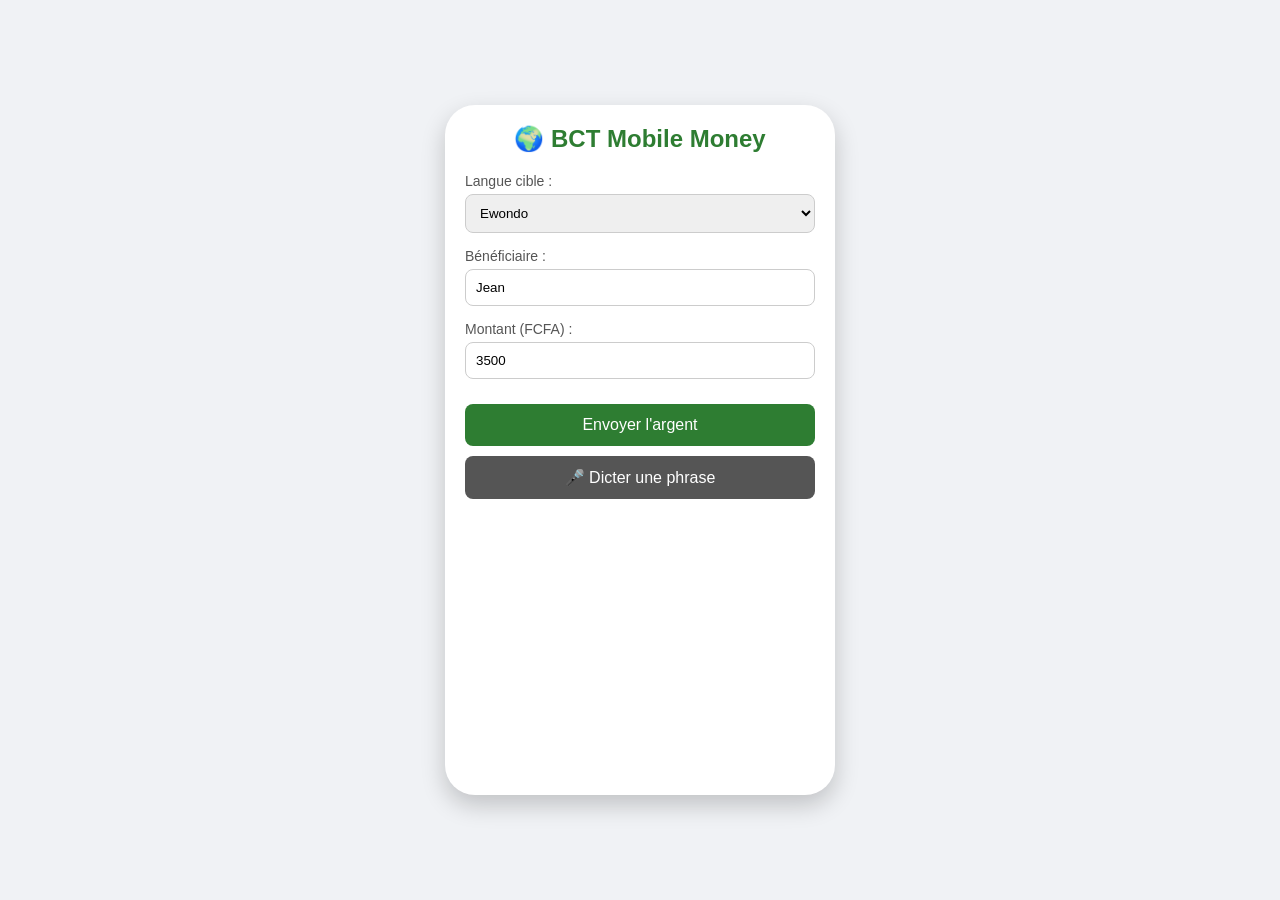
==== static/index.html @ 239f2fed "Initialisation propre sans .venv" ====
<!DOCTYPE html>
<html lang="fr">

<head>
    <meta charset="UTF-8">
    <title>BCT - Démo Mobile Money</title>
    <!-- CHEMIN CORRIGÉ ICI (slash au début) -->
    <link rel="stylesheet" href="/static/style.css">
</head>

<body>
    <div class="phone">
        <h2>🌍 BCT Mobile Money</h2>

        <div class="input-group">
            <label>Langue cible :</label>
            <select id="lang">
                <option value="ewondo">Ewondo</option>
                <option value="fulfulde">Fulfulde</option>
            </select>
        </div>

        <div class="input-group">
            <label>Bénéficiaire :</label>
            <input type="text" id="beneficiary" maxlength="100" placeholder="Ex: Jean" value="Jean">
        </div>

        <div class="input-group">
            <label>Montant (FCFA) :</label>
            <input type="number" id="amount" min="1" max="10000000" step="1" placeholder="Ex: 3500" value="3500">
        </div>

        <button id="send-btn" onclick="envoyerTransaction()">Envoyer l'argent</button>
        <button id="mic-btn" onclick="dicterTexte()" style="background-color: #555;">🎤 Dicter une phrase</button>
        <p id="transfer-status" class="form-status" role="status" aria-live="polite"></p>

        <dialog id="transfer-review" aria-labelledby="review-title">
            <h3 id="review-title">Vérifiez avant l’envoi</h3>
            <p id="review-text"></p>
            <p class="review-label">Récapitulatif :</p>
            <div id="review-code" class="code-visual"></div>
            <button id="review-audio-btn" class="audio-btn" type="button">🔊 Écouter le récapitulatif</button>
            <p id="review-audio-status" role="status" aria-live="polite"></p>
            <p id="review-status" role="status" aria-live="polite"></p>
            <div class="dialog-actions">
                <button id="cancel-transfer-btn" type="button">Annuler</button>
                <button id="confirm-transfer-btn" type="button">Confirmer et envoyer</button>
            </div>
        </dialog>

        <div id="result-box" class="result-box">
            <h3 id="status-text"></h3>

            <p style="font-size: 12px; color: #666; margin-bottom: 5px;">Confirmation Audio :</p>
            <p id="audio-text" style="font-style: italic;"></p>

            <button id="audio-btn" class="audio-btn">🔊 Écouter la confirmation</button>
            <p id="audio-status" role="status" aria-live="polite"></p>

            <p style="font-size: 12px; color: #666; margin: 15px 0 5px 0;">Code visuel (vérification) :</p>
            <div id="visual-code" class="code-visual"></div>
        </div>
    </div>


    <!-- CHEMIN CORRIGÉ ICI (slash au début) -->
    <script src="/static/app.js"></script>
</body>

</html>
---- static/style.css ----
body {
  font-family: "Segoe UI", Tahoma, Geneva, Verdana, sans-serif;
  background-color: #f0f2f5;
  display: flex;
  justify-content: center;
  align-items: center;
  height: 100vh;
  margin: 0;
}
.phone {
  background: white;
  width: 350px;
  height: 650px;
  border-radius: 30px;
  box-shadow: 0 10px 25px rgba(0, 0, 0, 0.2);
  padding: 20px;
  display: flex;
  flex-direction: column;
  overflow-y: auto;
}
h2 {
  text-align: center;
  color: #2e7d32;
  margin-top: 0;
}
.input-group {
  margin-bottom: 15px;
}
label {
  display: block;
  font-size: 14px;
  margin-bottom: 5px;
  color: #555;
}
input,
select {
  width: 100%;
  padding: 10px;
  border: 1px solid #ccc;
  border-radius: 8px;
  box-sizing: border-box;
}
button {
  width: 100%;
  padding: 12px;
  background-color: #2e7d32;
  color: white;
  border: none;
  border-radius: 8px;
  font-size: 16px;
  cursor: pointer;
  margin-top: 10px;
}
button:hover {
  background-color: #1b5e20;
}
button:disabled {
  cursor: wait;
  opacity: 0.65;
}
.form-status {
  min-height: 1.4em;
  margin: 8px 0 0;
  color: #8b1e1e;
  font-size: 13px;
}
dialog {
  box-sizing: border-box;
  width: min(390px, calc(100vw - 32px));
  max-width: none;
  border: 0;
  border-radius: 16px;
  padding: 20px;
  color: #253128;
  box-shadow: 0 16px 48px rgba(0, 0, 0, 0.3);
}
dialog::backdrop {
  background: rgba(18, 28, 20, 0.58);
}
dialog h3 {
  margin: 0 0 10px;
  color: #1b5e20;
}
dialog p {
  line-height: 1.45;
}
.review-label {
  margin-bottom: 4px;
  font-size: 13px;
  font-weight: 600;
}
.dialog-actions {
  display: flex;
  gap: 10px;
}
.dialog-actions button {
  flex: 1;
  font-size: 14px;
}
#cancel-transfer-btn {
  background: #626b64;
}
#cancel-transfer-btn:hover {
  background: #454c47;
}
#review-status {
  color: #8b1e1e;
  font-size: 13px;
}
.result-box {
  margin-top: 20px;
  padding: 15px;
  background: #e8f5e9;
  border-left: 5px solid #2e7d32;
  border-radius: 8px;
  display: none;
}
.result-box h3 {
  margin-top: 0;
  color: #1b5e20;
  font-size: 16px;
}
.audio-btn {
  background-color: #1976d2;
  margin-top: 10px;
}
.audio-btn:hover {
  background-color: #115293;
}
.code-visual {
  font-family: monospace;
  font-weight: bold;
  font-size: 15px;
  background: white;
  padding: 8px;
  border-radius: 5px;
  text-align: center;
  margin-top: 10px;
}
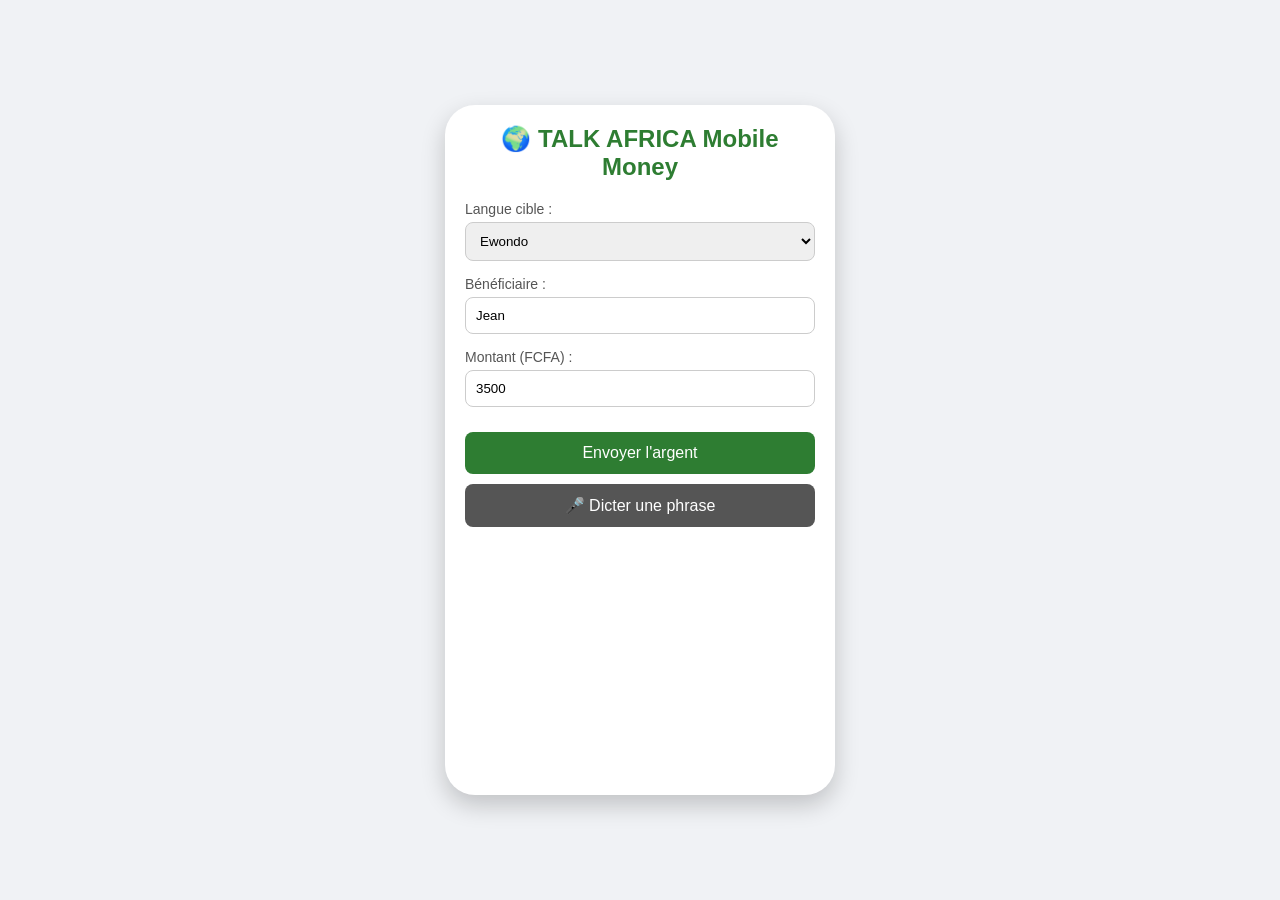
==== commit f822fcee: "Fix: Forcer le chargement local des modèles" ====
--- a/static/index.html
+++ b/static/index.html
@@ -3,14 +3,14 @@
 
 <head>
     <meta charset="UTF-8">
-    <title>BCT - Démo Mobile Money</title>
+    <title>TALK AFRICA - Démo Mobile Money</title>
     <!-- CHEMIN CORRIGÉ ICI (slash au début) -->
     <link rel="stylesheet" href="/static/style.css">
 </head>
 
 <body>
     <div class="phone">
-        <h2>🌍 BCT Mobile Money</h2>
+        <h2>🌍 TALK AFRICA Mobile Money</h2>
 
         <div class="input-group">
             <label>Langue cible :</label>
